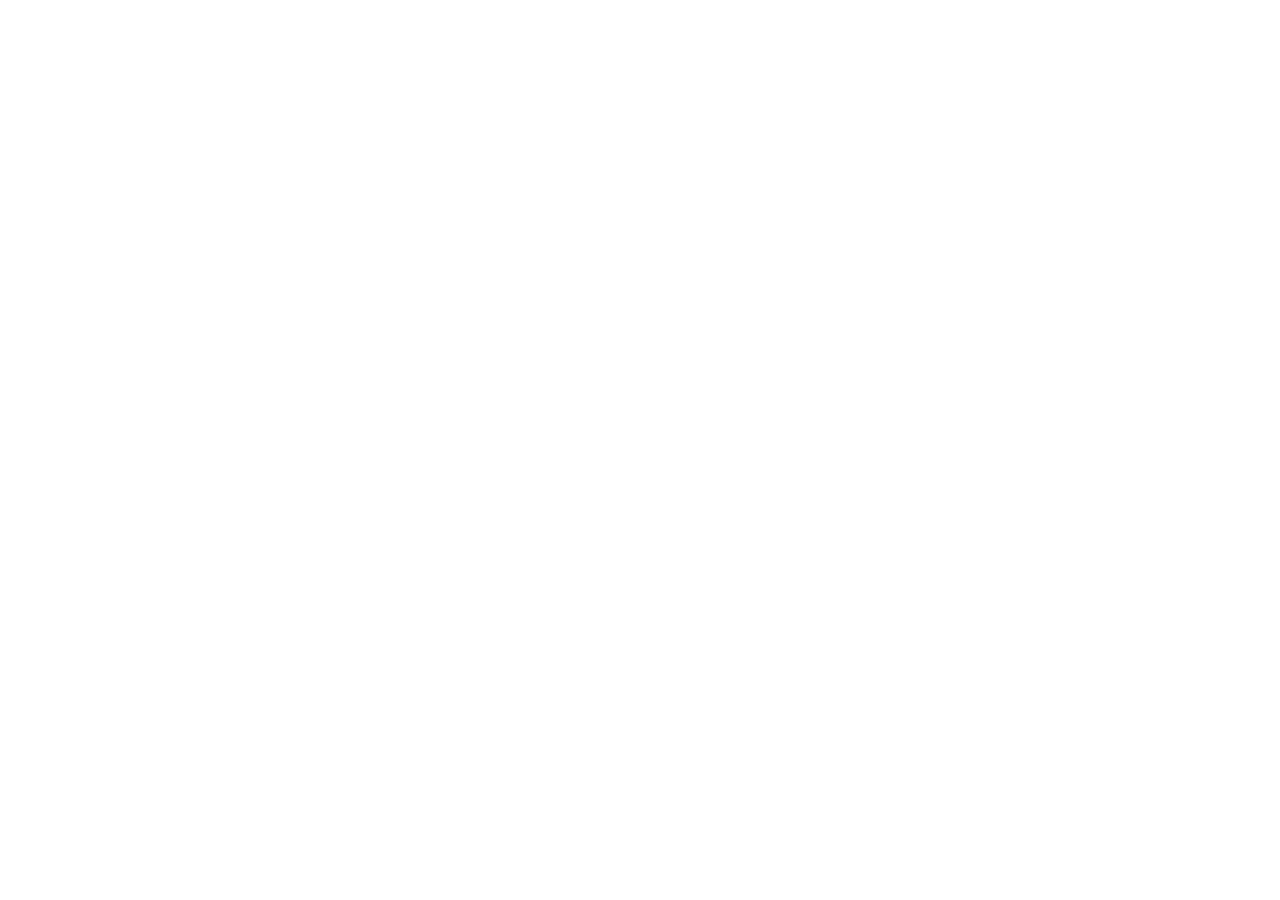
==== index.html @ 80278c8b "Primer commit con todos los archivos sin organizar" ====
<!DOCTYPE html>
<html lang="es">
<head>
  <meta charset="UTF-8">
  <meta name="viewport" content="width=device-width, initial-scale=1.0">
  <title>Login</title>
    
  <link rel="preconnect" href="https://fonts.googleapis.com">
  <link rel="preconnect" href="https://fonts.gstatic.com" crossorigin>
  <link href="https://fonts.googleapis.com/css2?family=Inter:wght@400;600&display=swap" rel="stylesheet">

  <link rel="stylesheet" href="style.css">

</head>
<body>

<script src="script.js"></script>

</body>
</html>
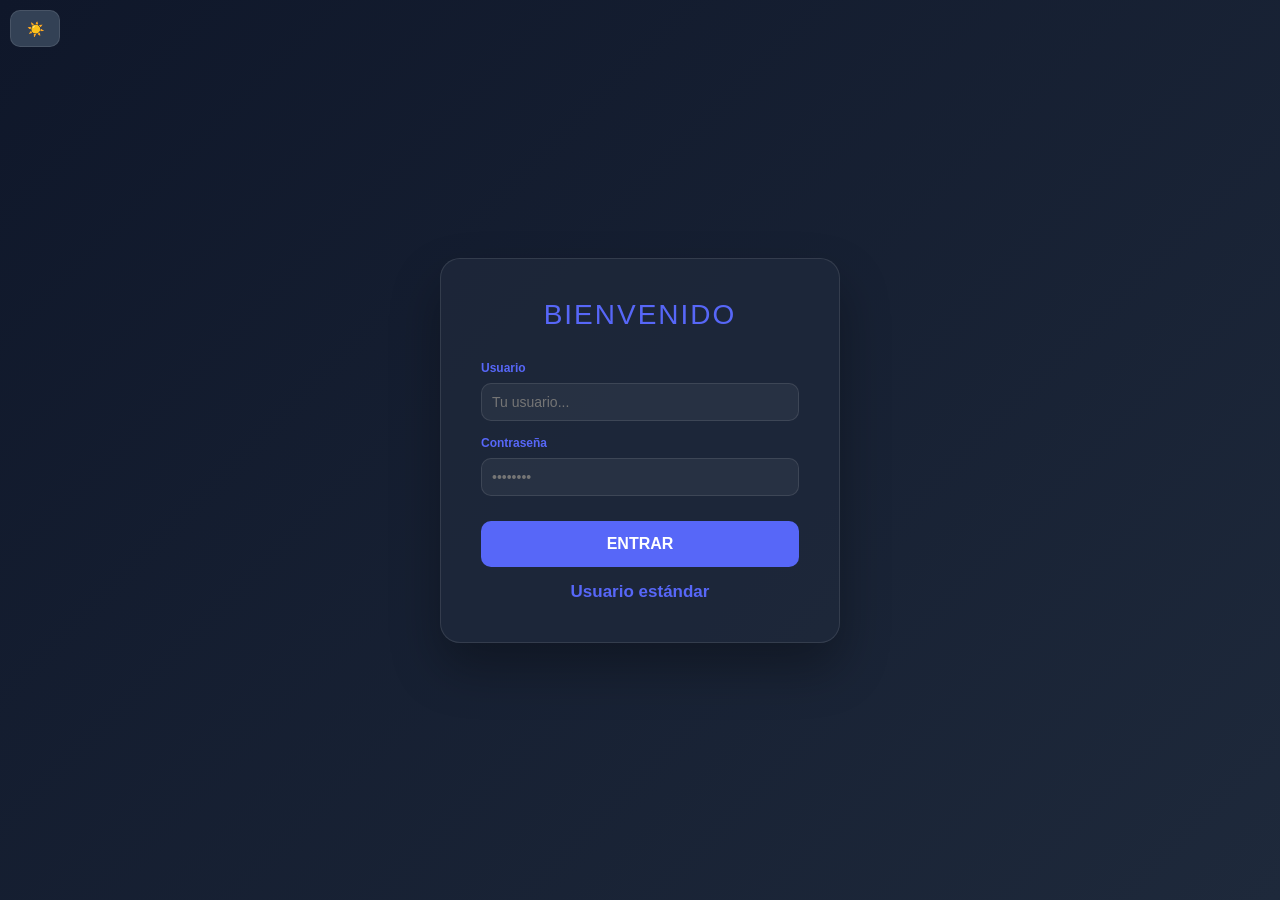
==== commit b591f2aa: "Completada API-C1" ====
--- a/index.html
+++ b/index.html
@@ -11,6 +11,8 @@
 
   <link rel="stylesheet" href="style.css">
 
+  <link rel="icon" type="image/svg+xml" href='data:image/svg+xml,<svg xmlns="http://www.w3.org/2000/svg" viewBox="0 0 24 24" fill="none" stroke-width="2" stroke-linecap="round" stroke-linejoin="round"><style>path,line{stroke:black}@media(prefers-color-scheme:dark){path,line{stroke:white}}</style><path d="M20.59 13.41l-7.17 7.17a2 2 0 0 1-2.83 0L2 12V2h10l8.59 8.59a2 2 0 0 1 0 2.82z"></path><line x1="7" y1="7" x2="7.01" y2="7"></line></svg>'>
+
 </head>
 <body>
 
--- a/style.css
+++ b/style.css
@@ -0,0 +1,205 @@
+
+/* >>>>>>>>>> VARIABLES >>>>>>>>>> */
+:root {
+  --primary-color: #5767f8;
+  --bg-gradient: linear-gradient(135deg, #0f172a 0%, #1e293b 100%);
+  --glass-bg: rgba(30, 41, 59, 0.8);
+  --text-main: #f1f5f9;
+  --border-color: rgba(255, 255, 255, 0.1);
+  --btn-bg: #334155;
+}
+
+body.light-mode {
+  --primary-color: #6366f1;
+  --bg-gradient: linear-gradient(135deg, #f8fafc 0%, #e2e8f0 100%);
+  --glass-bg: rgba(255, 255, 255, 0.7);
+  --text-main: #1e293b;
+  --border-color: rgba(0, 0, 0, 0.1);
+  --btn-bg: #ffffff;
+}
+
+
+
+/* >>>>>>>>>> GENERAL >>>>>>>>>> */
+*{
+  font-family: "Poppins", sans-serif;
+  font-weight: 300;
+  box-sizing: border-box;
+  padding: 0;
+  margin: 0;
+}
+
+html {
+  font-size: 62.5%;
+}
+
+
+
+/* >>>>>>>>>> BODY >>>>>>>>>> */
+body {
+  padding: 50px;
+  height: 100vh;
+  display: flex;
+  flex-direction: column;
+  align-items: center;
+  justify-content: center;
+  background: var(--bg-gradient);
+}
+
+
+
+/* >>>>>>>>>> BUTTON THEME TOGGLE >>>>>>>>>> */
+.btn-theme-toggle {
+  position: fixed;
+  width: 50px;
+  height: 37px;
+  top: 10px;
+  left: 10px;
+  background: var(--btn-bg);
+  font-size: 14px;
+  color: var(--text-main);
+  cursor: pointer;
+  border: 1px solid var(--border-color);
+  border-radius: 10px;
+  transition: scale 0.001s ease;
+}
+
+.btn-theme-toggle:hover{
+  filter: brightness(1.1);
+}
+
+
+
+/* >>>>>>>>>> LOGIN CARD >>>>>>>>>> */
+.login-card {
+    width: 100%;
+    max-width: 40rem;
+    background: var(--glass-bg);
+    border: 1px solid var(--border-color);
+    border-radius: 20px;
+    padding: 4rem;
+    box-shadow: 0 25px 50px rgba(0, 0, 0, 0.3);
+    text-align: center;
+}
+
+
+/* ------ TITLE ------ */
+.login-title {
+    color: var(--primary-color);
+    font-size: 2.8rem;
+    margin-bottom: 3rem;
+    letter-spacing: 2px;
+}
+
+
+/* ------ GROUP ------ */
+.input-group {
+  text-align: left;
+  margin-bottom: 1.5rem;
+}
+
+
+/* ** LABEL ** */
+.input-group label{
+  display: block;
+  font-size: 1.2rem;
+  margin-bottom: 0.8rem;
+  color: var(--primary-color);
+  font-weight: 600;
+}
+
+
+/* ** INPUT ** */
+body.light-mode .input-group input {
+    background: rgba(255, 255, 255, 0.5);
+}
+
+.input-group input:focus {
+    border-color: var(--primary-color);
+}
+
+.input-group input{
+  width: 100%;
+  padding: 1rem;
+  background: rgba(255, 255, 255, 0.05);
+  border: 1px solid var(--border-color);
+  border-radius: 10px;
+  color: var(--text-main);
+  font-size: 1.4rem;
+  outline: none;
+}
+
+.input-error {
+  border: 2px solid #ff4d4d !important;
+}
+
+@keyframes shake {
+  0%, 100% { transform: translateX(0); }
+  25% { transform: translateX(-5px); }
+  75% { transform: translateX(5px); }
+}
+
+.shake {
+  animation: shake 0.3s ease-in-out;
+}
+
+
+
+
+
+
+
+/* ** BUTTON ** */
+.login-button {
+    width: 100%;
+    padding: 14px;
+    background: var(--primary-color);
+    color: white;
+    border: none;
+    border-radius: 10px;
+    font-size: 1.6rem;
+    font-weight: 600;
+    cursor: pointer;
+    transition: transform 0.2s, filter 0.2s;
+    margin-top: 10px;
+}
+
+.login-button:hover {
+    filter: brightness(1.1);
+    transform: translateY(-2px);
+}
+
+.login-button:active {
+    transform: translateY(0);
+}
+
+
+/* ** LINK TO STANDARD USER ** */
+.linkToStandardtUser {
+    display: block;
+    font-size: 1.7rem;
+    margin-top: 1.5rem;
+    color: var(--primary-color);
+    font-weight: 600;
+    text-decoration: none;
+    transition: transform 0.2s, filter 0.2s;
+}
+
+.linkToStandardtUser:hover {
+    filter: brightness(1.1);
+    transform: translateY(-2px);
+}
+
+
+
+
+
+/* >>>>>>>>>> RESPONSIVE >>>>>>>>>> */
+
+@media (max-width: 480px) {
+  html {
+    font-size: 50%;
+  }
+}
+
+
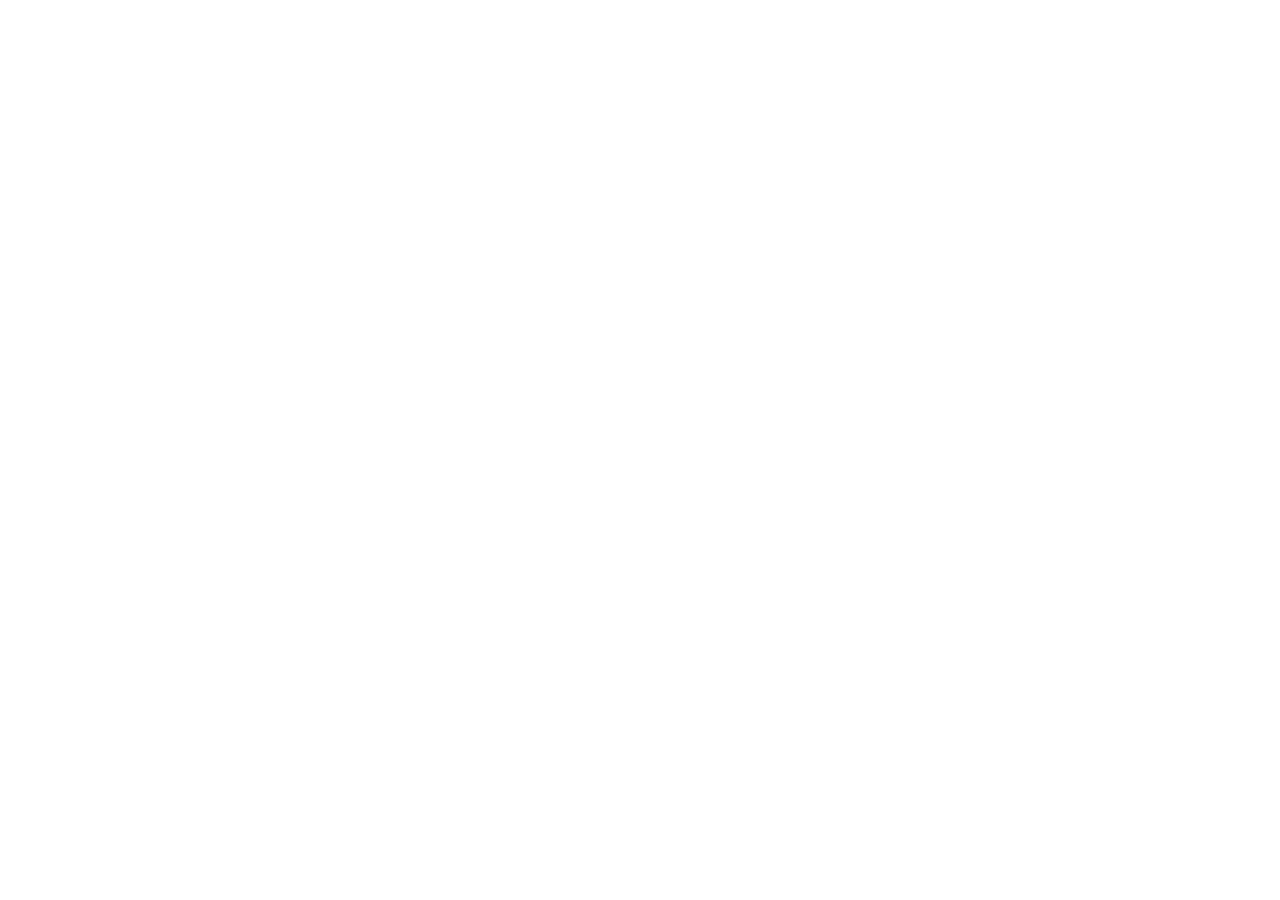
==== commit 432ed6e4: "Cut" ====
--- a/index.html
+++ b/index.html
@@ -1,3 +1,5 @@
+<!--
+
 <!DOCTYPE html>
 <html lang="es">
 <head>
@@ -21,3 +23,5 @@
 </body>
 </html>
 
+
+-->
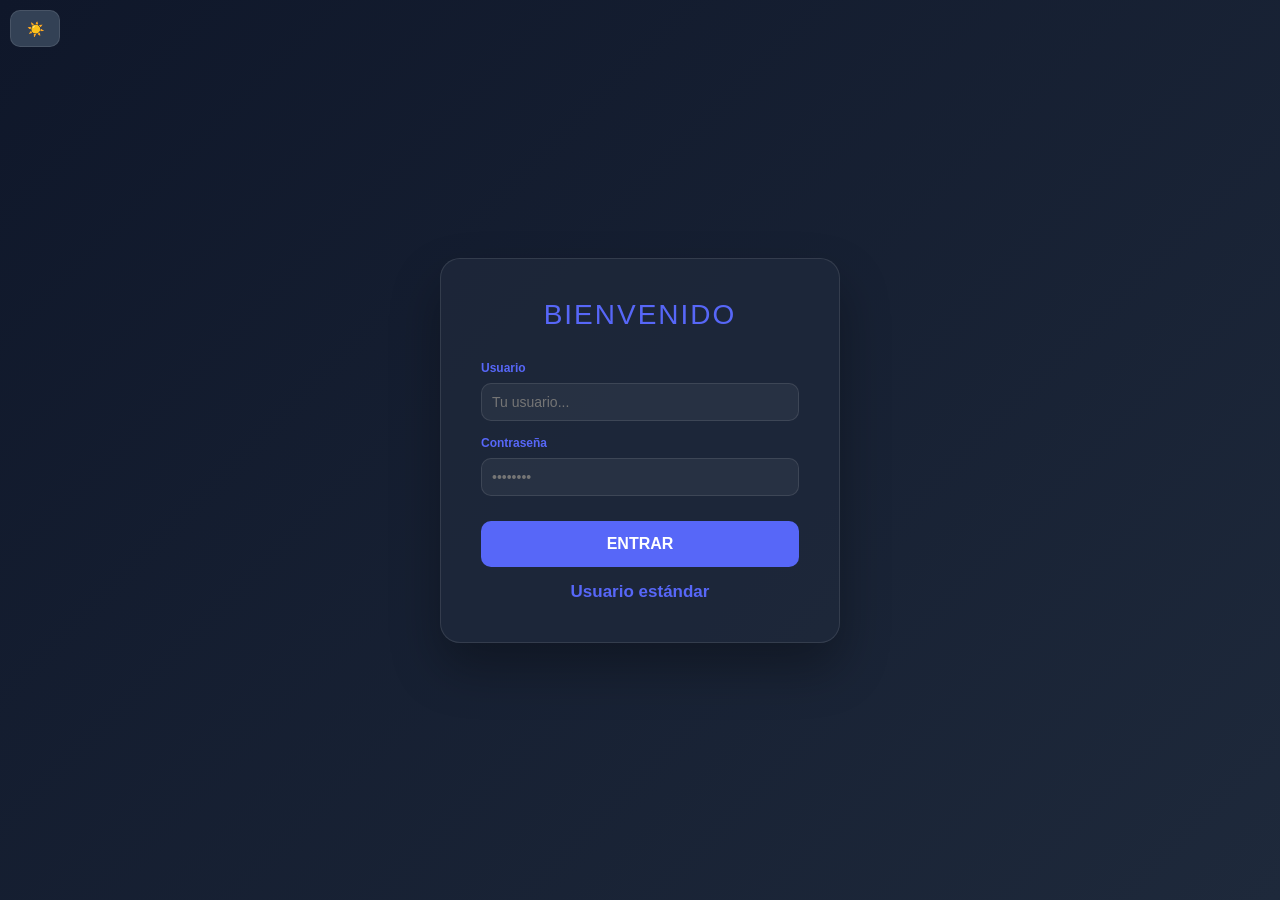
==== commit 9e1b3974: "Activada" ====
--- a/index.html
+++ b/index.html
@@ -1,4 +1,3 @@
-<!--
 
 <!DOCTYPE html>
 <html lang="es">
@@ -22,6 +21,3 @@
 
 </body>
 </html>
-
-
--->
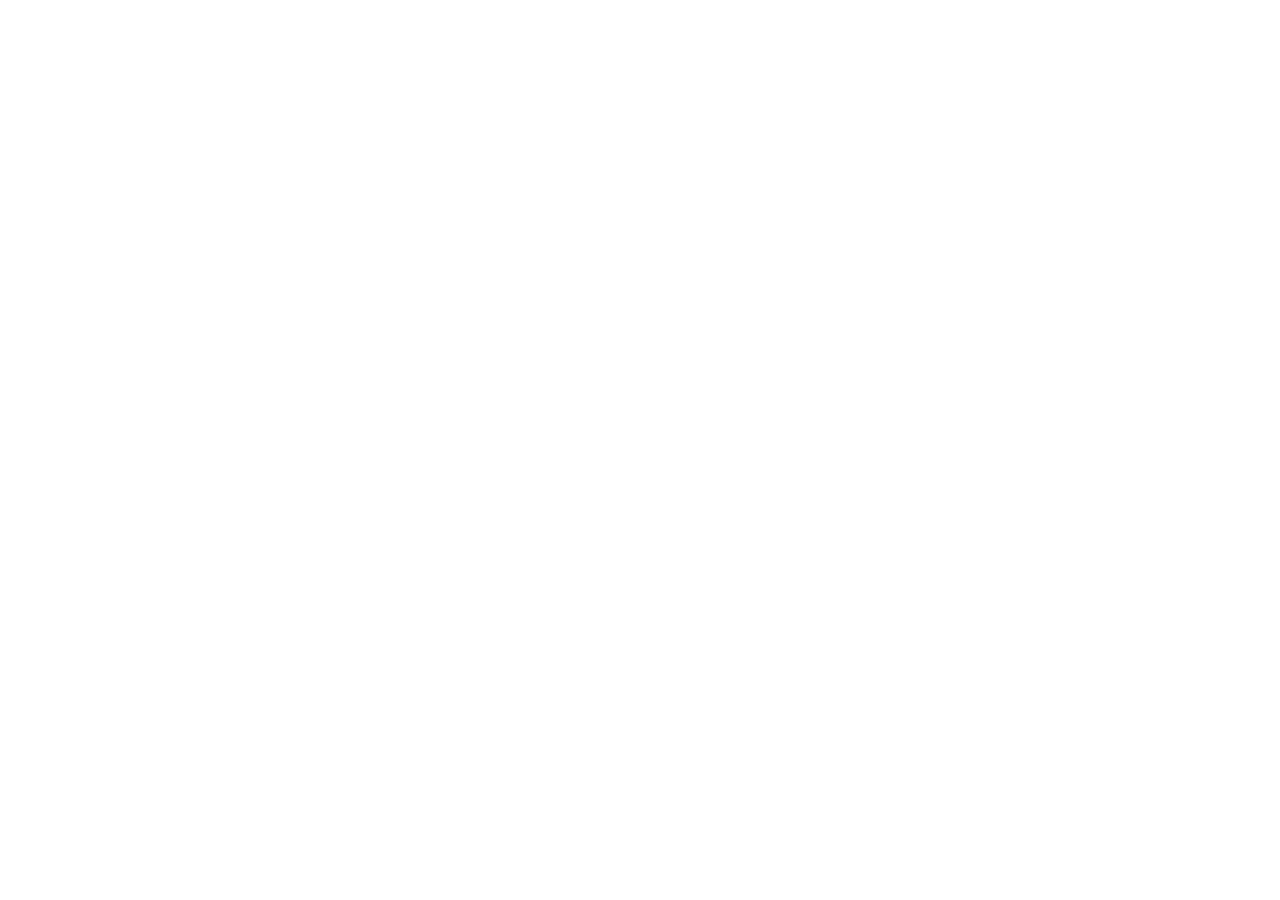
==== commit 5daa7185: "Cut Remove commented-out HTML template from index.html" ====
--- a/index.html
+++ b/index.html
@@ -1,3 +1,6 @@
+<!--
+
+
 
 <!DOCTYPE html>
 <html lang="es">
@@ -21,3 +24,7 @@
 
 </body>
 </html>
+
+
+
+-->
